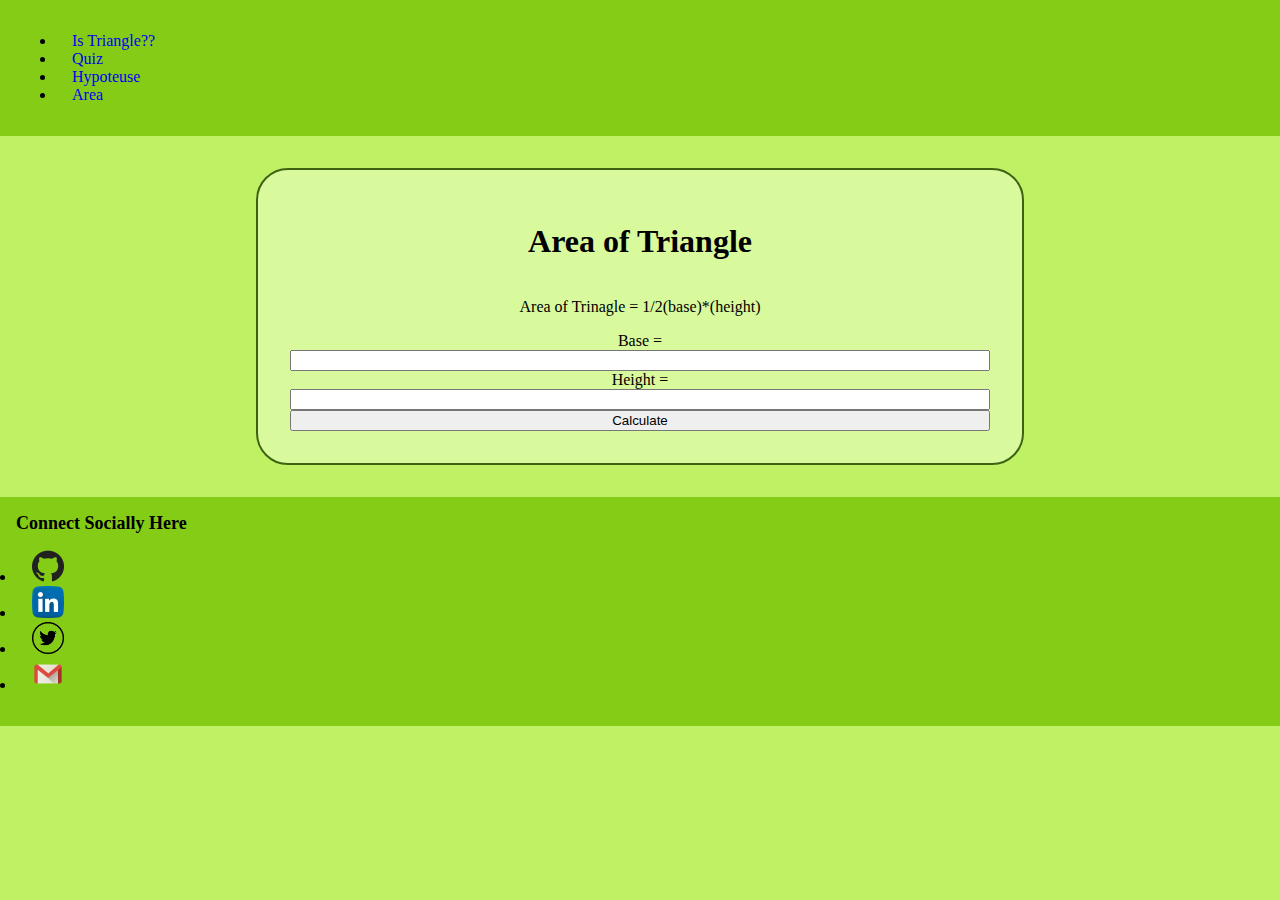
==== area.html @ 4d55b360 "update" ====
<!DOCTYPE html>
<html lang="en">
  <head>
    <meta charset="UTF-8" />
    <meta http-equiv="X-UA-Compatible" content="IE=edge" />
    <meta name="viewport" content="width=device-width, initial-scale=1.0" />
    <title>Area Triangle</title>
    <link rel="stylesheet" href="index.css" />
  </head>
  <body>
    <nav class="navigation-container">
      <ul class="list-non-bullet nav-pills">
        <li class="list-item-inline">
          <a class="link" href="/isTriangle.html">Is Triangle??</a>
        </li>
        <li class="list-item-inline">
          <a class="link" href="/quiz.html">Quiz</a>
        </li>
        <li class="list-item-inline">
          <a class="link" href="/hypotenuse.html">Hypoteuse</a>
        </li>
        <li class="list-item-inline">
          <a class="link link-active" href="/area.html">Area</a>
        </li>
      </ul>
    </nav>

    <div class="container">
      <h1>Area of Triangle</h1>
      <p>Area of Trinagle = 1/2(base)*(height)</p>

      <label>Base = </label>
      <input type="number" class="side-input" />

      <label>Height = </label>
      <input type="number" class="side-input" />

      <button id="calculate-area-btn">Calculate</button>

      <div id="output"></div>
    </div>

    <footer class="footer">
      <div class="footer-header">Connect Socially Here</div>
      <ul class="social-links list-non-bullet">
        <li class="list-item-inline">
          <a class="link" href="https://github.com/Anuj27aKamboj">
            <img src="/media/github1.d3263084234dc705b2ae.png" alt="Github" />
          </a>
        </li>
        <li class="list-item-inline">
          <a class="link" href="www.linkedin.com/in/anuj-kamboj">
            <img
              src="/media/linkedin2.e65fd24a972545fd91b7.png"
              alt="Linkedin"
            />
          </a>
        </li>
        <li class="list-item-inline">
          <a class="link" href="https://twitter.com/Anuj_27_K">
            <img src="/media/twitter1.9c8704a74d56ea97d6a2.png" alt="Twitter" />
          </a>
        </li>
        <li class="list-item-inline">
          <a class="link" href="https://gmail.com">
            <img src="/media/gmail.ee10d4271b24f89a7be7.png" alt="Gmail" />
          </a>
        </li>
      </ul>
    </footer>

    <script src="area.js" type="text/javascript"></script>
  </body>
</html>
---- index.css ----
:root{
    --primary-green:#bef264;
    --secondary-green:#3f6212;
    --primary-bg1: #bef264;
    --primary-bg2: #84cc16;
    --primary-teal:#d9f99d;
}

body{
    box-sizing: border-box;
    background-color: var(--primary-bg1);
    margin: 0 0;
    width: 100vw;
}

.navigation-container{
    background-color: var(--primary-bg2);
    margin-bottom: 2rem;
    padding: 1rem;
}

.link{
    box-sizing: border-box;
    text-decoration: none;
    padding: 0.5rem 1rem;
    border-radius: 0.6rem;
    border-color: var(--primary-teal);

}

.container{
    box-sizing: border-box;
    display: flex;
    flex-direction: column;
    background-color:var(--primary-teal);
    margin: auto;
    width: 60vw;
    text-align: center;
    border: 2px solid var(--secondary-green);
    border-radius: 2rem;
    padding: 2rem;
}

.footer{
    margin-top: 2rem;
    background-color: var(--primary-bg2);
    width: auto;
    padding:1rem;
}

.footer .link{
    color: var(--secondary-green);
    text-decoration: none;
}

.footer-header{
    font-weight: bolder;
    font-size: large;
}

.footer ul{
    padding-inline-start: 0; 
}

.footer img{
    width: 2rem;
    height: 2rem;
}
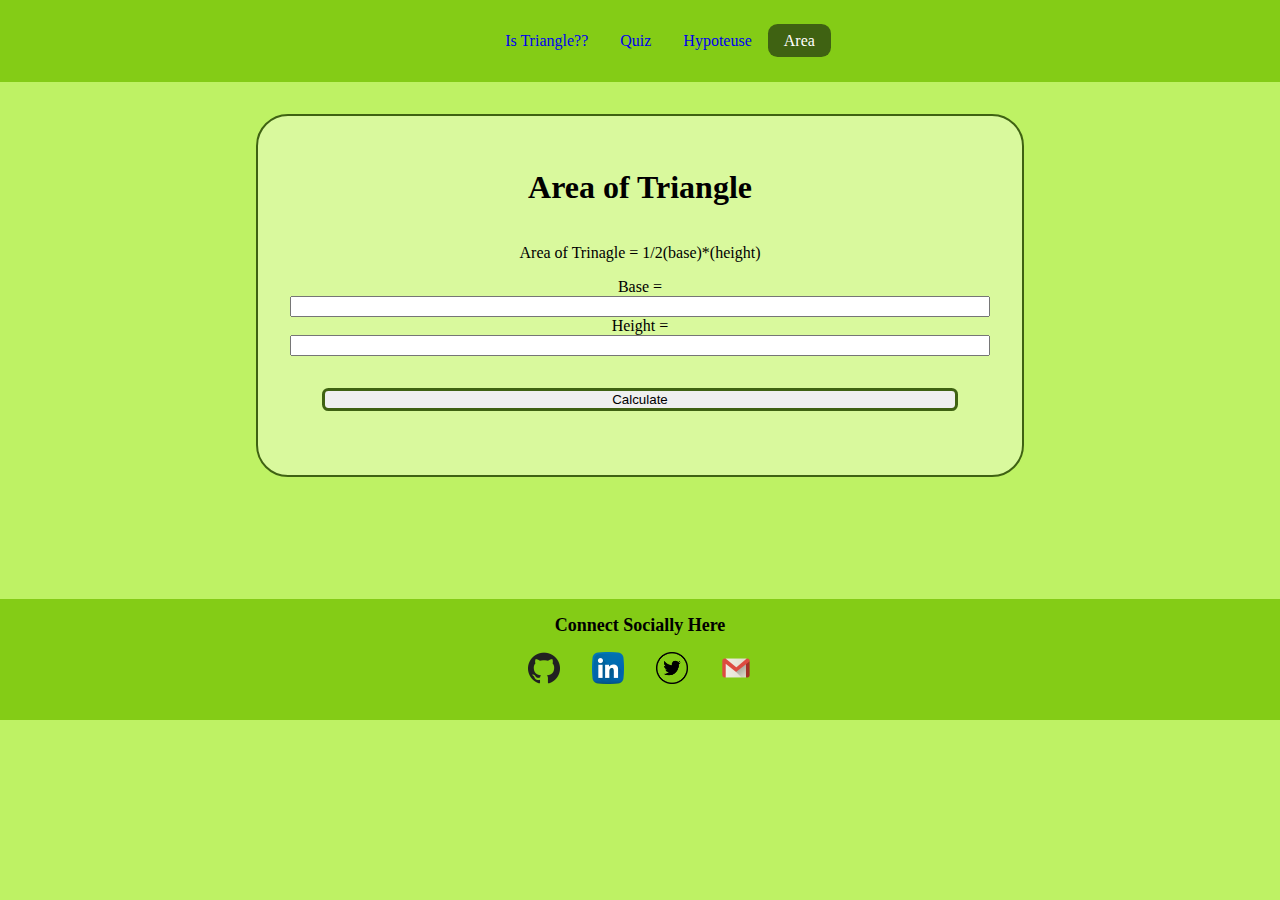
==== commit 9003d408: "update: Fixed styling" ====
--- a/area.html
+++ b/area.html
@@ -35,7 +35,7 @@
       <label>Height = </label>
       <input type="number" class="side-input" />
 
-      <button id="calculate-area-btn">Calculate</button>
+      <button id="answer-btn">Calculate</button>
 
       <div id="output"></div>
     </div>
--- a/index.css
+++ b/index.css
@@ -10,7 +10,7 @@
 body{
     box-sizing: border-box;
     background-color: var(--primary-bg1);
-    margin: 0 0;
+    margin: 0;
     width: 100vw;
 }
 
@@ -26,7 +26,11 @@
     padding: 0.5rem 1rem;
     border-radius: 0.6rem;
     border-color: var(--primary-teal);
+}
 
+.link-active{
+    background-color: var(--secondary-green);
+    color: #fff;
 }
 
 .container{
@@ -40,19 +44,45 @@
     border: 2px solid var(--secondary-green);
     border-radius: 2rem;
     padding: 2rem;
+    margin: 2rem auto;
+}
+
+#answer-btn{
+    margin: 2rem;
+    justify-content: center;
+    border: 0.2rem solid var(--secondary-green);
+    border-radius: 0.4rem;
 }
 
 .footer{
+    position: relative;
+    bottom: 0;
+    top: 10vh;
     margin-top: 2rem;
     background-color: var(--primary-bg2);
     width: auto;
     padding:1rem;
+    text-align: center;
+    justify-content: center;
+}
+
+.list-non-bullet{
+    list-style: none;
+    display: flex;
+    flex-direction: row;
+    justify-content: center;
 }
 
 .footer .link{
     color: var(--secondary-green);
     text-decoration: none;
+    translate: transform 5s all ease;
 }
+
+.footer .link:hover{
+    transform: scale(1.4);
+}
+
 
 .footer-header{
     font-weight: bolder;
@@ -66,4 +96,9 @@
 .footer img{
     width: 2rem;
     height: 2rem;
+    translate: transform 5s all ease;
+}
+
+.footer img:hover{
+    transform: scale(1.4);
 }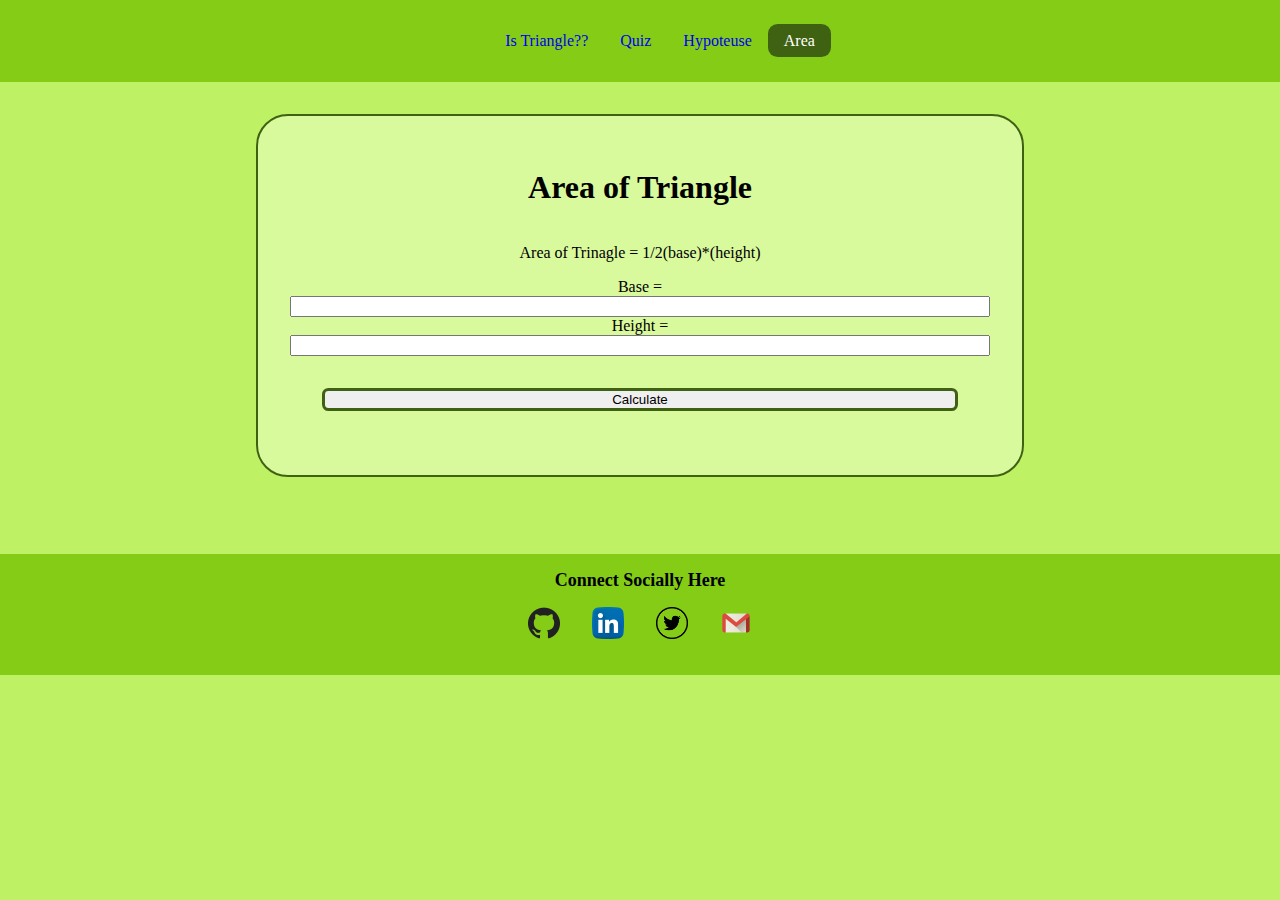
==== commit d46a5237: "update: fixed working" ====
--- a/area.html
+++ b/area.html
@@ -70,5 +70,6 @@
     </footer>
 
     <script src="area.js" type="text/javascript"></script>
+    <script src="index.js" type="text/javascript"></script>
   </body>
 </html>
--- a/index.css
+++ b/index.css
@@ -57,9 +57,10 @@
 .footer{
     position: relative;
     bottom: 0;
-    top: 10vh;
+    top: 5vh;
     margin-top: 2rem;
     background-color: var(--primary-bg2);
+    margin: 0;
     width: auto;
     padding:1rem;
     text-align: center;
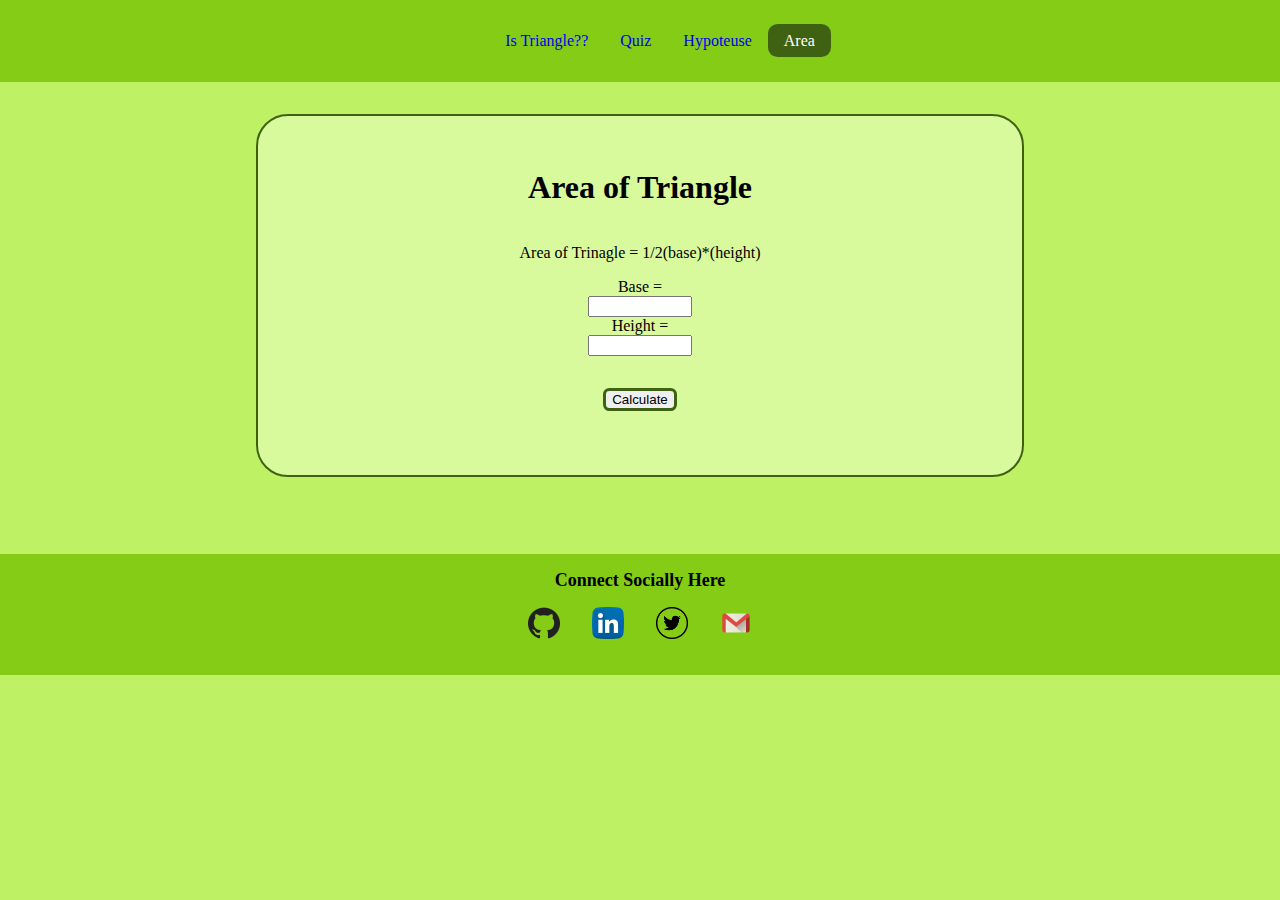
==== commit 539ea192: "update: fixed styling" ====
--- a/area.html
+++ b/area.html
@@ -70,6 +70,5 @@
     </footer>
 
     <script src="area.js" type="text/javascript"></script>
-    <script src="index.js" type="text/javascript"></script>
   </body>
 </html>
--- a/index.css
+++ b/index.css
@@ -45,8 +45,14 @@
     border-radius: 2rem;
     padding: 2rem;
     margin: 2rem auto;
+    /* justify-content: center; */
+    align-items: center;
 }
 
+input{
+    justify-content: center;
+    width:6rem;
+}
 #answer-btn{
     margin: 2rem;
     justify-content: center;
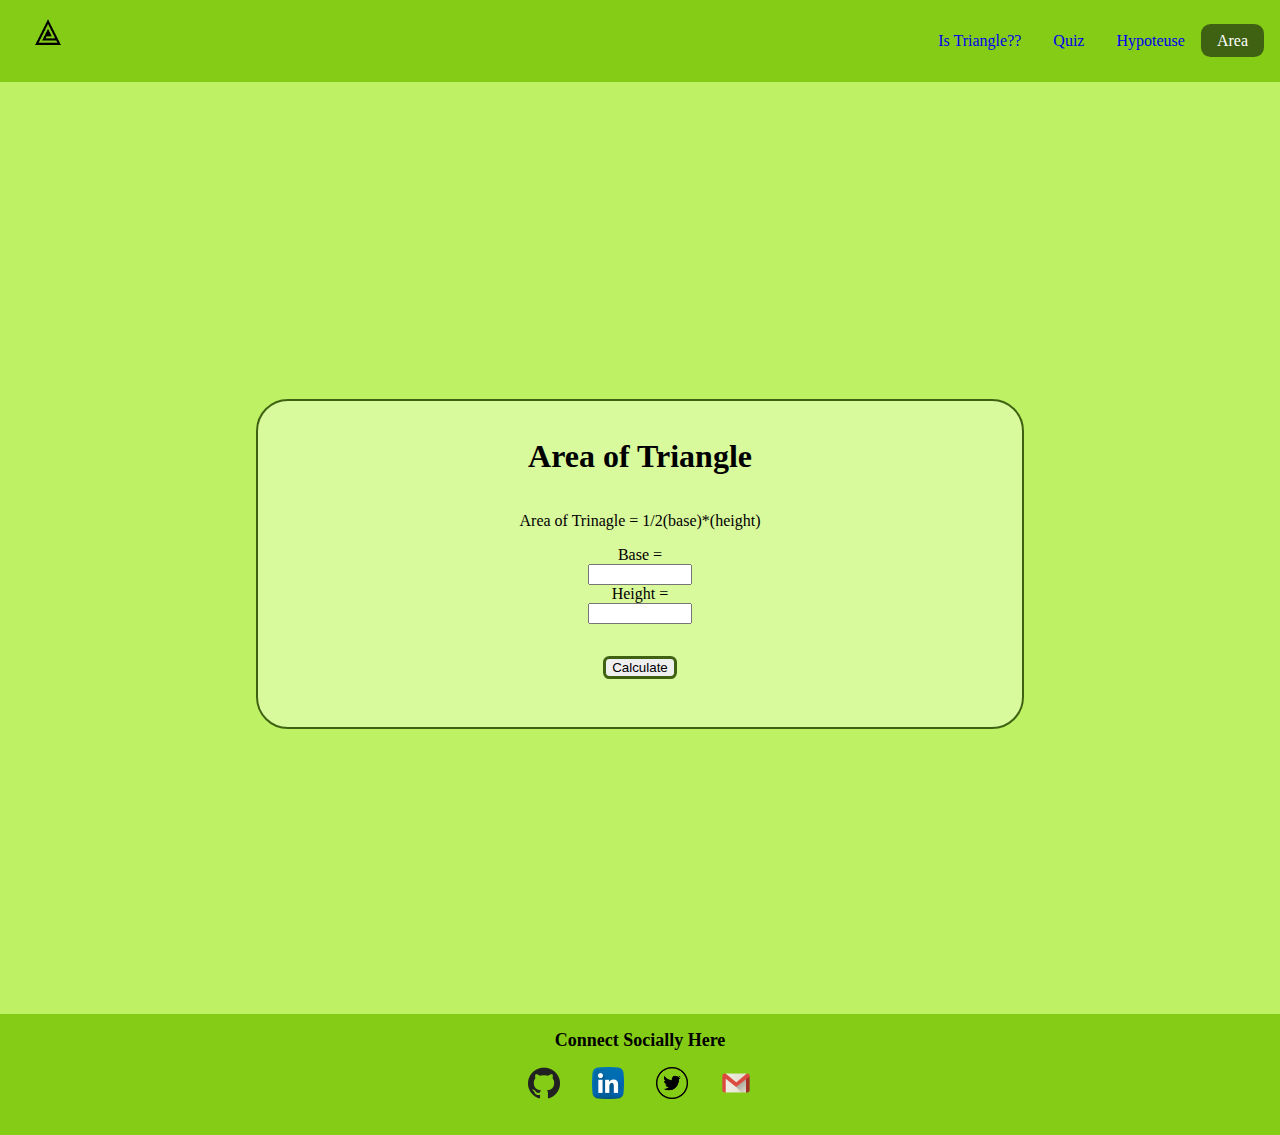
==== commit bb0259a6: "update: fixed styling" ====
--- a/area.html
+++ b/area.html
@@ -8,36 +8,48 @@
     <link rel="stylesheet" href="index.css" />
   </head>
   <body>
-    <nav class="navigation-container">
-      <ul class="list-non-bullet nav-pills">
-        <li class="list-item-inline">
-          <a class="link" href="/isTriangle.html">Is Triangle??</a>
-        </li>
-        <li class="list-item-inline">
-          <a class="link" href="/quiz.html">Quiz</a>
-        </li>
-        <li class="list-item-inline">
-          <a class="link" href="/hypotenuse.html">Hypoteuse</a>
-        </li>
-        <li class="list-item-inline">
-          <a class="link link-active" href="/area.html">Area</a>
-        </li>
-      </ul>
-    </nav>
+    <div class="navigation-container">
+      <div class="img-container">
+        <a class="link index-link" href="/"
+          ><img src="/media/icons8-triangle-100.png" alt=""
+        /></a>
+      </div>
 
-    <div class="container">
-      <h1>Area of Triangle</h1>
-      <p>Area of Trinagle = 1/2(base)*(height)</p>
+      <nav>
+        <ul class="list-non-bullet ">
+          <div class="list-container">
+            <li class="list-item-inline">
+              <a class="link" href="/isTriangle.html">Is Triangle??</a>
+            </li>
+            <li class="list-item-inline">
+              <a class="link" href="/quiz.html">Quiz</a>
+            </li>
+            <li class="list-item-inline">
+              <a class="link" href="/hypotenuse.html">Hypoteuse</a>
+            </li>
+            <li class="list-item-inline">
+              <a class="link link-active" href="/area.html">Area</a>
+            </li>
+          </div>
+        </ul>
+      </nav>
+    </div>
 
-      <label>Base = </label>
-      <input type="number" class="side-input" />
+    <div class="main-container">
+      <div class="container">
+        <h1>Area of Triangle</h1>
+        <p>Area of Trinagle = 1/2(base)*(height)</p>
 
-      <label>Height = </label>
-      <input type="number" class="side-input" />
+        <label>Base = </label>
+        <input type="number" class="side-input" />
 
-      <button id="answer-btn">Calculate</button>
+        <label>Height = </label>
+        <input type="number" class="side-input" />
 
-      <div id="output"></div>
+        <button id="answer-btn">Calculate</button>
+
+        <div id="output"></div>
+      </div>
     </div>
 
     <footer class="footer">
--- a/index.css
+++ b/index.css
@@ -1,26 +1,41 @@
-
-:root{
-    --primary-green:#bef264;
-    --secondary-green:#3f6212;
+:root {
+    --primary-green: #bef264;
+    --secondary-green: #3f6212;
     --primary-bg1: #bef264;
     --primary-bg2: #84cc16;
-    --primary-teal:#d9f99d;
+    --primary-teal: #d9f99d;
 }
 
-body{
+body {
     box-sizing: border-box;
     background-color: var(--primary-bg1);
-    margin: 0;
-    width: 100vw;
+    margin: 0 0;
+    width: 100%;
+    min-height: 100vh;
 }
 
-.navigation-container{
+.navigation-container {
     background-color: var(--primary-bg2);
     margin-bottom: 2rem;
     padding: 1rem;
+    display: flex;
+    flex-direction: row;
+    justify-content: space-between;
+    /* width: 100%; */
 }
 
-.link{
+.list-container{
+    display: flex;
+    flex-direction: row;
+}
+
+.img-container img{
+    text-decoration: none;
+    width: 2rem;
+    height: 2rem;
+}
+
+.link {
     box-sizing: border-box;
     text-decoration: none;
     padding: 0.5rem 1rem;
@@ -28,84 +43,144 @@
     border-color: var(--primary-teal);
 }
 
-.link-active{
+.link-active {
     background-color: var(--secondary-green);
     color: #fff;
 }
 
-.container{
+.main-container{
+    min-height: 100vh;
+    display: flex;
+    justify-content: center;
+    align-items: center;
+}
+
+.container {
     box-sizing: border-box;
     display: flex;
     flex-direction: column;
-    background-color:var(--primary-teal);
-    margin: auto;
-    width: 60vw;
+    background-color: var(--primary-teal);
+    /* margin: auto; */
+    width: 60%;
+    min-height: 50%;
     text-align: center;
     border: 2px solid var(--secondary-green);
     border-radius: 2rem;
-    padding: 2rem;
-    margin: 2rem auto;
-    /* justify-content: center; */
+    padding: 1rem;
+    /* margin: 1rem; */
     align-items: center;
 }
 
-input{
+input {
     justify-content: center;
-    width:6rem;
+    width: 6rem;
 }
-#answer-btn{
+
+#answer-btn {
     margin: 2rem;
     justify-content: center;
     border: 0.2rem solid var(--secondary-green);
     border-radius: 0.4rem;
 }
 
-.footer{
+
+.list-non-bullet {
     position: relative;
-    bottom: 0;
-    top: 5vh;
-    margin-top: 2rem;
-    background-color: var(--primary-bg2);
-    margin: 0;
-    width: auto;
-    padding:1rem;
-    text-align: center;
-    justify-content: center;
-}
-
-.list-non-bullet{
     list-style: none;
     display: flex;
     flex-direction: row;
     justify-content: center;
 }
 
-.footer .link{
+.welcome-head{
+    color: black;
+    font-size: 2rem;
+    font-weight: 600;
+}
+
+
+.triangle-container {
+    width: 250px;
+    margin: auto;
+    text-align: center;
+    /* border: 1px solid white; */
+}
+
+.triangle-container:hover,
+.triangle-container:active {
+    transform: rotate(-180deg);
+}
+
+.triangle-container{
+    fill: transparent;
+    stroke: black;
+    stroke-width: 8;
+    transition: all 1s ease-in-out;
+
+    @keyframes mymove {
+        0% {
+            opacity: 0
+        }
+
+        50% {
+            opacity: 1
+        }
+
+        100% {
+            opacity: 0
+        }
+    }
+
+    transform-origin: 125px 125px;
+}
+
+.footer {
+    position: relative;
+    bottom: 0;
+    /* top: 5vh; */
+    margin-top: 2rem;
+    background-color: var(--primary-bg2);
+    margin: 0;
+    /* width: 100%; */
+    padding: 1rem;
+    text-align: center;
+    justify-content: center;
+}
+
+
+.footer .link {
     color: var(--secondary-green);
     text-decoration: none;
     translate: transform 5s all ease;
 }
 
-.footer .link:hover{
+.footer .link:hover {
     transform: scale(1.4);
 }
 
 
-.footer-header{
+.footer-header {
     font-weight: bolder;
     font-size: large;
 }
 
-.footer ul{
-    padding-inline-start: 0; 
+.footer ul {
+    padding-inline-start: 0;
 }
 
-.footer img{
+.footer img {
     width: 2rem;
     height: 2rem;
     translate: transform 5s all ease;
 }
 
-.footer img:hover{
+.footer img:hover {
     transform: scale(1.4);
+}
+
+@media screen and (width <= 600px) {
+    .navigation-container{
+        flex-direction: column;
+    }
+    
 }